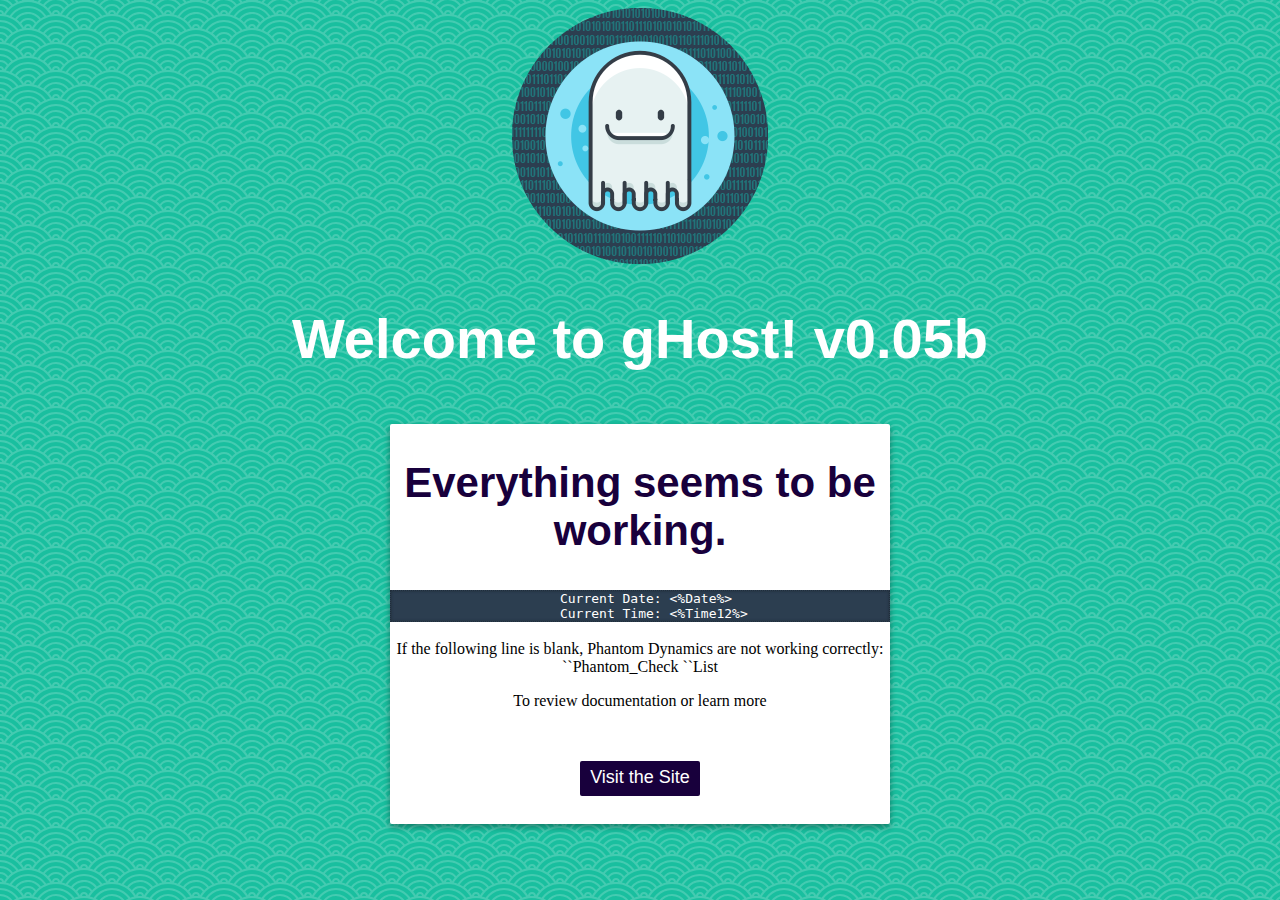
==== out/production/gHost/index.html @ 57d57c18 "Working on multi-line List injects." ====
<!DOCTYPE html>
<html lang="en">
<head>
    <meta charset="UTF-8">
    <title>Boo!</title>
<link href="css/global.css" rel="stylesheet"/>
</head>
<body class="patternbg">
<div class="img">
    <img src="img/ghost.png"/>
    <h1>Welcome to gHost! v0.05b</h1>
    <div class="card">
        <h2>Everything seems to be working.</h2>
        <pre>
            Current Date: <%Date%>
            Current Time: <%Time12%></pre>
        <br/>
        If the following line is blank, Phantom Dynamics are not working correctly:
        <br/>
        ``Phantom_Check
        ``List
        <p>To review documentation or learn more</p>
        <div class="button"><a href="http://caden.io/ghost">Visit the Site</a></div>
    </div>
</div>
</body>
</html>
---- out/production/gHost/css/global.css ----
body {
    background-color: #18003c;
    background-image: url("data:image/svg+xml,%3Csvg width='60' height='60' viewBox='0 0 60 60' xmlns='http://www.w3.org/2000/svg'%3E%3Cpath d='M54.627 0l.83.828-1.415 1.415L51.8 0h2.827zM5.373 0l-.83.828L5.96 2.243 8.2 0H5.374zM48.97 0l3.657 3.657-1.414 1.414L46.143 0h2.828zM11.03 0L7.372 3.657 8.787 5.07 13.857 0H11.03zm32.284 0L49.8 6.485 48.384 7.9l-7.9-7.9h2.83zM16.686 0L10.2 6.485 11.616 7.9l7.9-7.9h-2.83zm20.97 0l9.315 9.314-1.414 1.414L34.828 0h2.83zM22.344 0L13.03 9.314l1.414 1.414L25.172 0h-2.83zM32 0l12.142 12.142-1.414 1.414L30 .828 17.272 13.556l-1.414-1.414L28 0h4zM.284 0l28 28-1.414 1.414L0 2.544V0h.284zM0 5.373l25.456 25.455-1.414 1.415L0 8.2V5.374zm0 5.656l22.627 22.627-1.414 1.414L0 13.86v-2.83zm0 5.656l19.8 19.8-1.415 1.413L0 19.514v-2.83zm0 5.657l16.97 16.97-1.414 1.415L0 25.172v-2.83zM0 28l14.142 14.142-1.414 1.414L0 30.828V28zm0 5.657L11.314 44.97 9.9 46.386l-9.9-9.9v-2.828zm0 5.657L8.485 47.8 7.07 49.212 0 42.143v-2.83zm0 5.657l5.657 5.657-1.414 1.415L0 47.8v-2.83zm0 5.657l2.828 2.83-1.414 1.413L0 53.456v-2.83zM54.627 60L30 35.373 5.373 60H8.2L30 38.2 51.8 60h2.827zm-5.656 0L30 41.03 11.03 60h2.828L30 43.858 46.142 60h2.83zm-5.656 0L30 46.686 16.686 60h2.83L30 49.515 40.485 60h2.83zm-5.657 0L30 52.343 22.343 60h2.83L30 55.172 34.828 60h2.83zM32 60l-2-2-2 2h4zM59.716 0l-28 28 1.414 1.414L60 2.544V0h-.284zM60 5.373L34.544 30.828l1.414 1.415L60 8.2V5.374zm0 5.656L37.373 33.656l1.414 1.414L60 13.86v-2.83zm0 5.656l-19.8 19.8 1.415 1.413L60 19.514v-2.83zm0 5.657l-16.97 16.97 1.414 1.415L60 25.172v-2.83zM60 28L45.858 42.142l1.414 1.414L60 30.828V28zm0 5.657L48.686 44.97l1.415 1.415 9.9-9.9v-2.828zm0 5.657L51.515 47.8l1.414 1.413 7.07-7.07v-2.83zm0 5.657l-5.657 5.657 1.414 1.415L60 47.8v-2.83zm0 5.657l-2.828 2.83 1.414 1.413L60 53.456v-2.83zM39.9 16.385l1.414-1.414L30 3.658 18.686 14.97l1.415 1.415 9.9-9.9 9.9 9.9zm-2.83 2.828l1.415-1.414L30 9.313 21.515 17.8l1.414 1.413 7.07-7.07 7.07 7.07zm-2.827 2.83l1.414-1.416L30 14.97l-5.657 5.657 1.414 1.415L30 17.8l4.243 4.242zm-2.83 2.827l1.415-1.414L30 20.626l-2.828 2.83 1.414 1.414L30 23.456l1.414 1.414zM56.87 59.414L58.284 58 30 29.716 1.716 58l1.414 1.414L30 32.544l26.87 26.87z' fill='%2300e9ff' fill-opacity='0.14' fill-rule='evenodd'/%3E%3C/svg%3E");
}

.patternbg {
    background-color: #19bf9f;
    background-image: url("data:image/svg+xml,%3Csvg width='56' height='28' viewBox='0 0 56 28' xmlns='http://www.w3.org/2000/svg'%3E%3Cpath d='M56 26c-2.813 0-5.456.726-7.752 2H56v-2zm-26 2h4.087C38.707 20.783 46.795 16 56 16v-2c-.672 0-1.339.024-1.999.07L54 14a2 2 0 0 1 2-2v-2a4 4 0 0 0-3.98 3.602 28.087 28.087 0 0 0-2.793-3.862A7.994 7.994 0 0 1 56 6V4a9.988 9.988 0 0 0-8.17 4.232 28.156 28.156 0 0 0-3.03-2.634A13.979 13.979 0 0 1 56 0h-7.752a16.078 16.078 0 0 0-5.09 4.454 27.941 27.941 0 0 0-3.536-1.936c.63-.896 1.33-1.738 2.095-2.518H39.03c-.46.557-.893 1.137-1.297 1.737A27.787 27.787 0 0 0 33.723.585c.12-.196.24-.392.364-.585H30l-.001.07A28.406 28.406 0 0 0 26 .07L26 0h-4.087c.124.193.245.389.364.585a27.787 27.787 0 0 0-4.009 1.152c-.404-.6-.837-1.18-1.297-1.737h-2.688c.764.78 1.466 1.622 2.095 2.518-1.23.562-2.41 1.21-3.536 1.936A16.078 16.078 0 0 0 7.752 0H0c4.58 0 8.645 2.199 11.2 5.598a28.156 28.156 0 0 0-3.03 2.634A9.988 9.988 0 0 0 0 4v2a7.994 7.994 0 0 1 6.773 3.74 28.087 28.087 0 0 0-2.793 3.862A4 4 0 0 0 0 10v2a2 2 0 0 1 1.999 2.07C1.339 14.024.672 14 0 14v2c9.205 0 17.292 4.783 21.913 12H26a2 2 0 1 1 4 0zM7.752 28C5.456 26.726 2.812 26 0 26v2h7.752zM56 20c-6.832 0-12.936 3.114-16.971 8h2.688A19.94 19.94 0 0 1 56 22v-2zm-39.029 8C12.936 23.114 6.831 20 0 20v2a19.94 19.94 0 0 1 14.283 6h2.688zm15.01-.398a28.087 28.087 0 0 1 2.792-3.862A7.994 7.994 0 0 0 28 20a7.994 7.994 0 0 0-6.773 3.74 28.087 28.087 0 0 1 2.793 3.862 4 4 0 0 1 7.96 0zm14.287-11.865C42.318 9.864 35.61 6 28 6c-7.61 0-14.318 3.864-18.268 9.737a27.787 27.787 0 0 0-4.009-1.152C10.275 7.043 18.548 2 28 2c9.452 0 17.725 5.043 22.277 12.585a27.787 27.787 0 0 0-4.009 1.152zm-5.426 2.717a27.941 27.941 0 0 1 3.536-1.936C40.76 11.367 34.773 8 28 8s-12.76 3.367-16.378 8.518c1.23.562 2.41 1.21 3.536 1.936C18.075 14.537 22.741 12 28 12s9.925 2.537 12.842 6.454zm-4.672 3.778a28.156 28.156 0 0 1 3.03-2.634A13.979 13.979 0 0 0 28 14c-4.58 0-8.645 2.199-11.2 5.598a28.156 28.156 0 0 1 3.03 2.634A9.988 9.988 0 0 1 28 18a9.988 9.988 0 0 1 8.17 4.232z' fill='%23ffffff' fill-opacity='0.19' fill-rule='evenodd'/%3E%3C/svg%3E");
}
.img {
    text-align:center;
    margin:0 auto
}
h1 {
    text-align:center;
    font-size:56px;
    color:white;
    font-family: "Helvetica Neue", Helvetica, Arial, sans-serif;
    font-weight:bold;
}
.card {
    width: 500px;
    height: 400px;
    background: #fff;
    border-radius: 2px;
    display: inline-block;
    margin: 1rem;
    position: relative;
    box-shadow: 0 3px 6px rgba(0,0,0,0.16), 0 3px 6px rgba(0,0,0,0.23);
}

h2 {
    color: #18003C;
    font-family: "Helvetica Neue", Helvetica, Arial, sans-serif;
    font-weight:bold;
    text-align:center;
    font-size: 42px;
}

.button {
    display: inline-block;
    position: relative;
    width: 120px;
    height: 35px;
    line-height: 32px;
    border-radius: 2px;
    font-size: 0.9em;
    background-color:#18003C;
    color:white;
    margin-top:35px;
}
.button:hover {
    background-color: #2a006c;
}
a {
    color: white;
    text-decoration: none;
    font-size: 18px;
    font-family: "Helvetica Neue", Helvetica, Arial, sans-serif;
}
a:hover {
    color: #CCC;
}
a:visited{
    color: white;
}

pre {
    background-color:#2C3E50;
    color:white;
    -moz-box-shadow:    inset 0 0 3px #202d3a;
    -webkit-box-shadow: inset 0 0 3px #202d3a;
    box-shadow:         inset 0 0 3px #202d3a;
    border: 1px dotted #202d3a;
    margin: 0 auto;
    text-align:left !important;
    padding-left:75px;
}
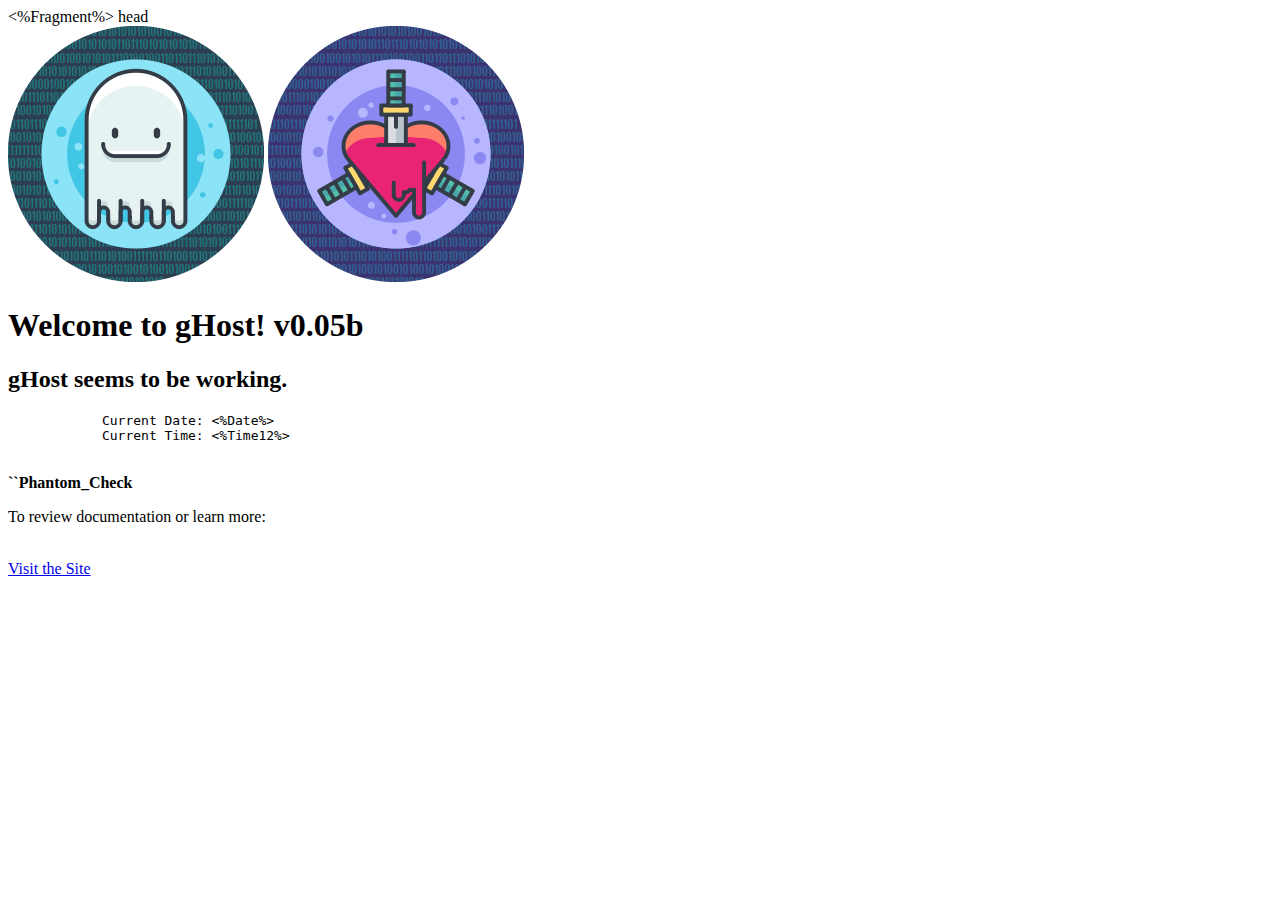
==== commit 777b9a23: "Important changes" ====
--- a/out/production/gHost/index.html
+++ b/out/production/gHost/index.html
@@ -1,25 +1,23 @@
 <!DOCTYPE html>
 <html lang="en">
 <head>
-    <meta charset="UTF-8">
-    <title>Boo!</title>
-<link href="css/global.css" rel="stylesheet"/>
+   <%Fragment%> head
 </head>
 <body class="patternbg">
 <div class="img">
-    <img src="img/ghost.png"/>
-    <h1>Welcome to gHost! v0.05b</h1>
+    <div class="logos"><img src="img/ghost.png"/>
+        <img src="img/phantom.png"/>
+    </div>
+    <h1 class="tag">Welcome to gHost! v0.05b</h1>
     <div class="card">
-        <h2>Everything seems to be working.</h2>
+        <h2>gHost seems to be working.</h2>
         <pre>
             Current Date: <%Date%>
             Current Time: <%Time12%></pre>
         <br/>
-        If the following line is blank, Phantom Dynamics are not working correctly:
+        <b>``Phantom_Check</b>
+        <p>To review documentation or learn more:</p>
         <br/>
-        ``Phantom_Check
-        ``List
-        <p>To review documentation or learn more</p>
         <div class="button"><a href="http://caden.io/ghost">Visit the Site</a></div>
     </div>
 </div>
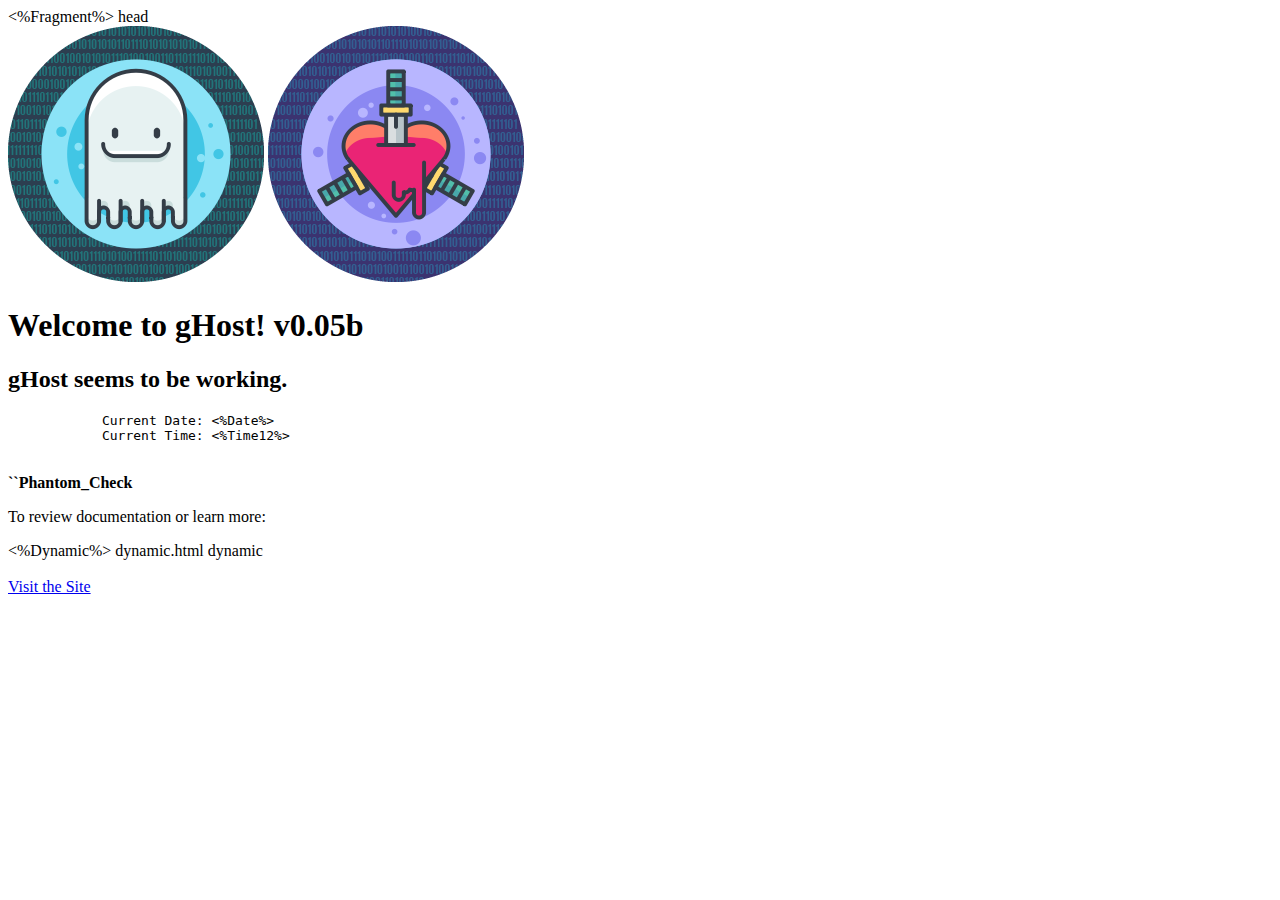
==== commit 39dbd74d: "AJAX-Styled dynamic page injection" ====
--- a/out/production/gHost/index.html
+++ b/out/production/gHost/index.html
@@ -1,7 +1,7 @@
 <!DOCTYPE html>
 <html lang="en">
 <head>
-   <%Fragment%> head
+    <%Fragment%> head
 </head>
 <body class="patternbg">
 <div class="img">
@@ -17,6 +17,10 @@
         <br/>
         <b>``Phantom_Check</b>
         <p>To review documentation or learn more:</p>
+        <%Dynamic%> dynamic.html dynamic
+        <div id="dynamic">
+
+        </div>
         <br/>
         <div class="button"><a href="http://caden.io/ghost">Visit the Site</a></div>
     </div>
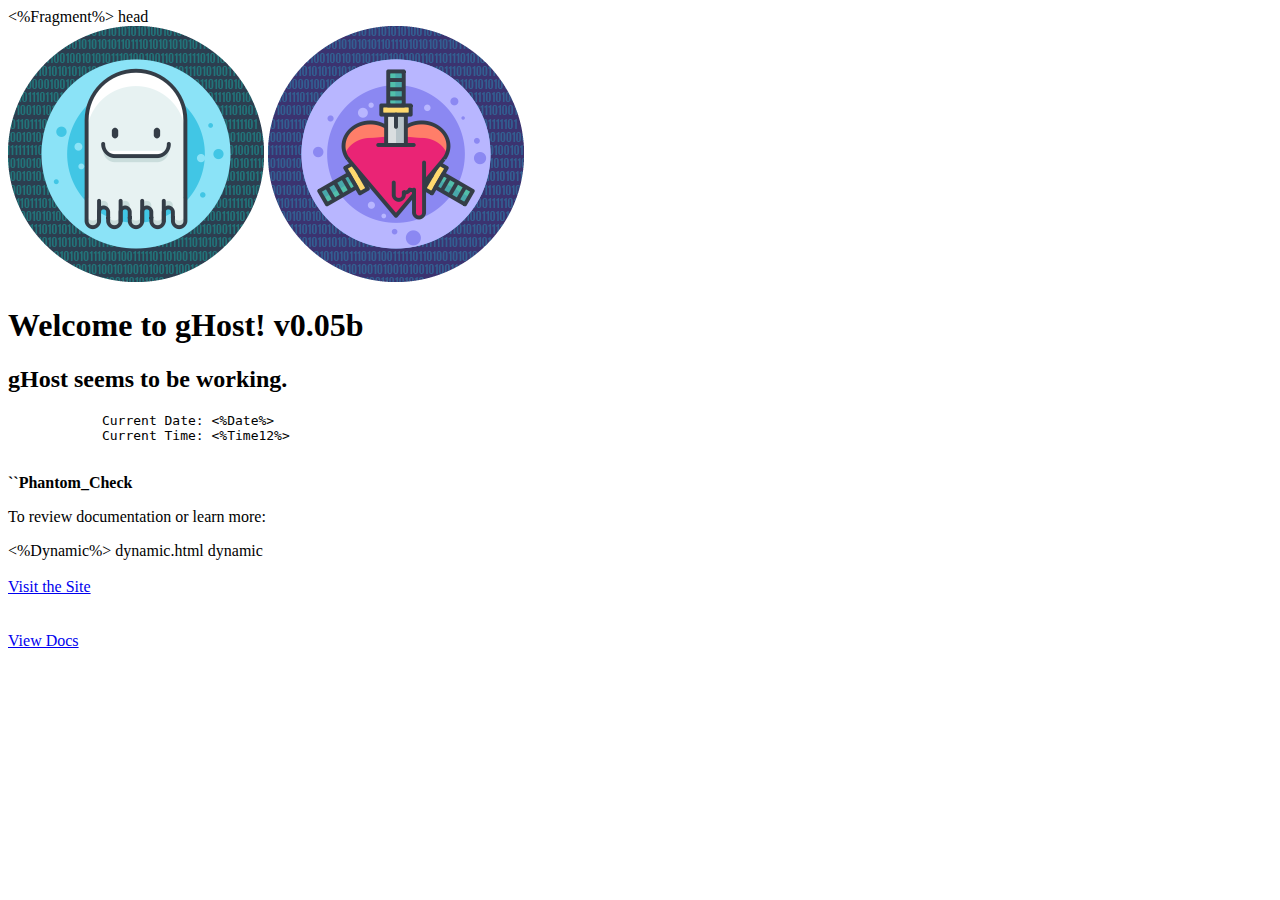
==== commit acdbef01: "Minor updates and restructure" ====
--- a/out/production/gHost/index.html
+++ b/out/production/gHost/index.html
@@ -23,6 +23,8 @@
         </div>
         <br/>
         <div class="button"><a href="http://caden.io/ghost">Visit the Site</a></div>
+        <br/><br/>
+        <div class="button"><a href="docs/documentation.html">View Docs</a></div>
     </div>
 </div>
 </body>
